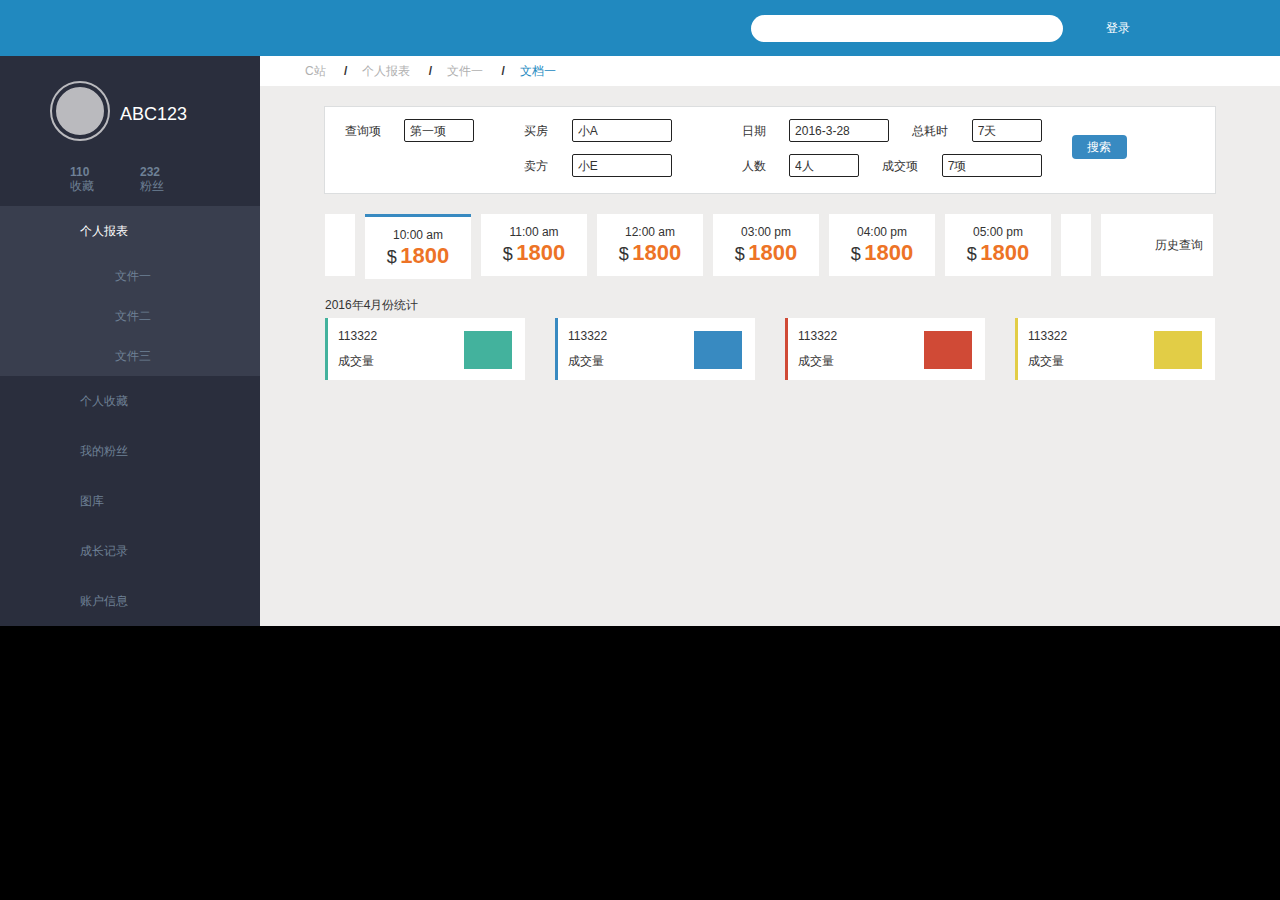
==== 1-09/index.html @ 7edbb819 "finish three component" ====
<!DOCTYPE html>
<html lang="en">
<head>
	<meta charset="UTF-8">
	<title>Document</title>
	<link rel="stylesheet" href="style.css">
	<link rel="stylesheet" href="normalize.css">
</head>
<body>
	<div class="header">
		<img src="images/logo.png" alt="">
		<div class="search">
			<input type="text">
			<i>登录</i>
		</div>
	</div>
	<div class="ctn clearfix">
		<div class="leftSide">
			<div class="person">
				<div class="pic">
					<div></div><i></i><span>ABC123</span>
				</div>

				<div class="fav"><strong>110</strong><i>收藏</i></div>
				<div class="fol"><strong>232</strong><i>粉丝</i></div>

			</div>
			<div class="sd-nav">
				<ul>
					<li class="select">
						<a>个人报表</a>
						<div>
						<ul class="per-table">
							<li><a href="">文件一</a></li>
							<li><a href="">文件二</a>
								<div>
									<ul>
										<li><a href="">文档一</a></li>
										<li><a href="">文档二</a></li>
									</ul>
								</div>
							</li>
							<li><a href="">文件三</a></li>
						</ul>
						</div>
					</li>
					<li><a href="">个人收藏</a></li>
					<li><a href="">我的粉丝</a></li>
					<li><a href="">图库</a></li>
					<li><a href="">成长记录</a></li>
					<li><a href="">账户信息</a></li>
				</ul>
			</div>
		</div>
		<div class="main">
			<div class="nav">
				<ul>
					<li><a href="">C站</a> <strong >/ </strong></li>
					<li><a href="">个人报表</a> <strong> / </strong></li>
					<li><a href="">文件一</a> <strong> / </strong></li>
					<li><a href="">文档一</a></li>
				</ul>
			</div>
			<div class="sech">
				<form action="post">
					<ul>
						<li>
							<label for="">查询项</label>
							<select>
								<option selected="selected">第一项</option>
								<option>第二项</option>
								<option>第三项</option>
							</select>
						</li>
						<li>
							<label for="">买房</label>
							<select>
								<option selected="selected">小A</option>
								<option>小S</option>
								<option>小C</option>
							</select><br>	
							<label for="">卖方</label>
							<select>
								<option selected="selected">小E</option>
								<option>小G</option>
								<option>小B</option>
							</select>
							<i></i>
						</li>
						<li>
							<label for="">日期</label>
							<select class="date">
								<option selected="selected">2016-3-28</option>
							</select>	
							<label for="">总耗时</label>
							<select>
								<option selected="selected">7天</option>
								<option>5天</option>
								<option>8天</option>
							</select><br>
							<label for="">人数</label>
							<select>
								<option selected="selected">4人</option>
								<option>3人</option>
								<option>10人</option>
							</select>	
							<label for="">成交项</label>
							<select class="count">
								<option selected="selected">7项</option>
								<option>4项</option>
								<option>5项</option>
							</select>
						</li>
						<li>
							<button>搜索</button>
						</li>
					</ul>
				</form>	
			</div>
			<div class="his">
				<div class="toLeft"></div>
				<ul>
					<li>
						<p>10:00 am</p>
						<i>$</i>
						<strong>1800</strong>
					</li>
					<li>
						<p>11:00 am</p>
						<i>$</i>
						<strong>1800</strong>
					</li>
					<li>
						<p>12:00 am</p>
						<i>$</i>
						<strong>1800</strong>
					</li>
					<li>
						<p>03:00 pm</p>
						<i>$</i>
						<strong>1800</strong>
					</li>
					<li>
						<p>04:00 pm</p>
						<i>$</i>
						<strong>1800</strong>
					</li>
					<li>
						<p>05:00 pm</p>
						<i>$</i>
						<strong>1800</strong>
					</li>
				</ul>
				<div class="toRight"></div>
				<div class="his-sech">
					历史查询
				</div>
			</div>
			<div class="tal">
				<p>2016年4月份统计</p>
				<ul>
					<li class="green col">
						<p>113322</p>
						<p>成交量</p>
						<div >
						</div>
					</li>
					<li class="blue col">
						<p>113322</p>
						<p>成交量</p>
						<div >
						</div>
					</li>
					<li class="red col">
						<p>113322</p>
						<p>成交量</p>
						<div >
						</div>
					</li>
					<li class="yellow col">
						<p>113322</p>
						<p>成交量</p>
						<div >
						</div>
					</li>
				</ul>
			</div>
		</div>
	</div>
</body>
</html>
---- 1-09/style.css ----
/* reset */
html,body,h1,h2,h3,h4,h5,h6,div,dl,dt,dd,ul,ol,li,p,blockquote,pre,hr,figure,table,caption,th,td,form,fieldset,legend,input,button,textarea,menu{margin:0;padding:0;}
header,footer,section,article,aside,nav,hgroup,address,figure,figcaption,menu,details{display:block;}
table{border-collapse:collapse;border-spacing:0;}
caption,th{text-align:left;font-weight:normal;}
html,body,fieldset,img,iframe,abbr{border:0;}
i,cite,em,var,address,dfn{font-style:normal;}
[hidefocus],summary{outline:0;}
li{list-style:none;}
h1,h2,h3,h4,h5,h6,small{font-size:100%;}
sup,sub{font-size:83%;}
pre,code,kbd,samp{font-family:inherit;}
q:before,q:after{content:none;}
textarea{overflow:auto;resize:none;}
label,summary{cursor:default;}
a,button{cursor:pointer;}
h1,h2,h3,h4,h5,h6,em,strong,b{font-weight:bold;}
del,ins,u,s,a,a:hover{text-decoration:none;}
body,textarea,input,button,select,keygen,legend{font:12px/1.14 arial,\5b8b\4f53;color:#333;outline:0;}
body{background:#fff;}

body{
	background: #000;
}
.clearfix:after{
	content: '.';
	display: block;
	clear: both;
	height: 0;
	overflow: hidden;
	visibility: hidden;
}
.header{
	height: 56px;
	width: 100%;
	background: #2189bf;
}
.header img {
	margin: 10px 0 0 100px;
}
.header .search{
	float: right;
	line-height: 56px;
	margin-right: 150px;

}
.header .search input{
	width: 312px;
	height: 27px;
	line-height: 27px;
	border-radius: 15px;
	background: url("images/search.png")  18px 5px no-repeat;
	background-color: #fff;
	text-indent: 50px;
	border: none;
}
.header .search i{
    display: inline-block;
    width: 44px;
    height: 51px;
    color: #fff;
    background: url("images/person.png") 0 20px no-repeat;
    margin-left: 20px;
    text-align: right;
}
.ctn{
	width: 1280px;
	margin: 0 auto;
	overflow: hidden;
}
.leftSide{
	float: left;
	width: 260px;
	padding-bottom: 9999px;
	margin-bottom: -9999px;
	color: #6e8095;
	background: #2a2e3d;
}
.person{
	height: 150px;
 	position: relative;
}
.person .pic div{
	position: absolute;
	top: 25px;
	left: 50px;
	width: 56px;
	height: 56px;
	border: 2px solid #bababe;
	border-radius: 50%;
}
.person .pic i{
	position: absolute;
	top: 31px;
	left: 56px;
	width: 44px;
	height: 44px;
	border: 2px solid #bababe;
	background: #bababe;
	border-radius: 50%;
}
.person .pic span{
	position: absolute;
	top: 48px;
	left: 120px;
	color: #fff;
	font-size: 18px;
}
.person .fav{
	position: absolute;
	top: 110px;
	left: 70px;
	width: 28px;

}
.person .fol{
	position: absolute;
	top: 110px;
	left: 140px;
	width: 28px;
}
.sd-nav>ul>li{
	line-height: 50px;
	text-indent: 80px;
	background: url("images/star.png") 52px 19px no-repeat;
}
.sd-nav a{
	color: #6e8095;
}
.sd-nav>ul>li:nth-child(1){
	background: url("images/table.png") 52px 19px no-repeat;
}
.sd-nav>ul>li:nth-child(1)>a{
	color: #fff;
}
.sd-nav>ul>li:nth-child(4){
	background: url("images/share.png") 52px 19px no-repeat;
}
.sd-nav>ul>li:nth-child(7)
{
	background: url("images/cou.png") 52px 19px no-repeat;
}
.sd-nav>ul>li:hover{
	background-color: #393e4e;
}
.sd-nav>ul>li:hover>a{
	color: #fff;
}
/*二级li*/
.sd-nav .per-table>li{
	line-height: 40px;
	text-indent: 115px;
}
.sd-nav .per-table>li{
	background: url("images/right.png") 80px 14px no-repeat,url("images/sha_file.png") 95px 14px no-repeat;
}
.sd-nav .per-table>li div {
	display: none;
}
.sd-nav .per-table>li:nth-child(2):hover div {
	display: block;
}
.sd-nav .per-table>li:hover{
	background: url("images/down.png") 79px 16px no-repeat,url("images/light_file.png") 95px 14px no-repeat;
}
.sd-nav .per-table>li:hover>a{
	color: #fff;
}

/*三级li*/
.sd-nav .per-table div li{
	line-height: 40px;
	text-indent: 137px;
	color: #6e8095;
}
.sd-nav .per-table div li{
	background: url("images/sha_doc.png") 120px 15px no-repeat;
}
.sd-nav .per-table div li:hover{
	background: url("images/light_doc.png") 120px 15px no-repeat;
}
.sd-nav .per-table div li:hover a{
	color: #fff;
}
.select{
	background-color: #393e4e!important;
}
.main{
	float: right;
	width: 1020px;
	background: #eeedec;
	padding-bottom: 9999px;
	margin-bottom: -9999px;
}
.main .nav{
	height: 30px;
	background: #fff;
	padding-left: 30px;
}
.main .nav li{
	float: left;
	line-height: 30px;
}
.main .nav a{
	margin: 0 15px;
	color: #b0b0b0; 
}
.main .nav a:last-child{
	color: #2289bf;
}
.main .nav a:hover{
	color: #2289bf;
}
.main .sech{
	height: 86px;
	width: 890px;
	margin: 20px auto;
	border: 1px solid #dcdedf;
	background-color: #fff;
}
.main .sech li{
	float: left;
	position: relative;
	margin-right: 30px;
}
.main .sech label{
	display: inline-block;
	margin: 0 20px;

}
.main .sech select{
	width: 70px;
	height: 23px;
	margin-top: 12px;
	line-height: 23px;
	border: 1px solid #222;
	border-radius: 2px;
	padding: 0 5px;
	-webkit-appearance: none;
	-moz-appearance: none;
	appearance: none;
	background: url(images/search_down.png)54px 9px no-repeat;
}
.main .sech ul>li:nth-child(2) select,.main .sech .date,.main .sech .count {
	width: 	100px;
	background: url(images/search_down.png)84px 9px no-repeat;
}
.main .sech ul>li:nth-child(2) i{
	display: inline-block;
    position: absolute;
    right: -30px;
    top: 23px;
    width: 30px;
    height: 38px;
	background: url(images/change.png)0px 0px no-repeat;
}
.main .sech ul>li:nth-child(3){
   margin-left: 20px;
}
.main .sech button{
	width: 55px;
	height: 24px;
	line-height: 24px;
	margin-top: 28px;
	border: none;
	border-radius: 4px;
	color: #fff;
	background-color: #388ac1;
}
.main .his .toLeft,.main .his .toRight{
	float: left;
	height: 62px;
	margin-right: 10px; 
}
.main .his,.main .tal{
	width: 890px;
	height: 75px;
	margin: 0 auto;
}
.main .his .toLeft{
	width: 30px;
	background: url(images/left.png)9px 23px no-repeat;
	background-color: #fff;
}
.main .his .toRight{
	width: 30px;
	background: url(images/lg_right.png)10px 23px no-repeat;
	background-color: #fff;
}
.his li{
	float: left;
	height: 62px;
	width: 106px;
	margin-right: 10px;
	text-align: center;
	background-color: #fff;
}
.his li:first-child{
	border-top: 3px solid #388ac1;
}
.his li:hover{
	border-top: 3px solid #388ac1;
}
.his li p{
	margin-top: 12px
}
.his li i{
	font-size: 18px;
	/*vertical-align: sub;*/
}
.his li strong{
	font-size: 22px;
	color: #ed7326;
}
.his .his-sech{
	float: left;
	height: 62px;
	padding-right: 10px;
	line-height: 62px;
	background: url(images/history.png) 11px 12px no-repeat;
	background-color: #fff;
	text-indent: 54px;	
}
.tal{
	margin-top: 10px!important;	
}
.tal ul{
	display: flex;
	margin-top: 5px;
}
.tal ul li{
	flex: 1;
	height: 62px;
	background: #fff;
}
.col+.col{
	margin-left: 30px;
}
.tal li div{
	float: right;
    margin: -38px 13px 0 0;
    height: 38px;
    width: 48px;
} 
.tal .green {
	border-left: 3px solid #43b29d;
} 
.tal .blue {
	border-left: 3px solid #388ac1;
} 
.tal .red {
	border-left: 3px solid #d04a36;
} 
.tal .yellow {
	border-left: 3px solid #e2cd46;
} 
.tal .green div{
	background: #43b29d;
} 
.tal .blue div{
	background: #388ac1;
} 
.tal .red div{
	background: #d04a36;
} 
.tal .yellow div{
	background: #e2cd46;
} 
.tal li p {
	width: 50%;
	margin-top: 12px;
    margin-left: 10px;
}
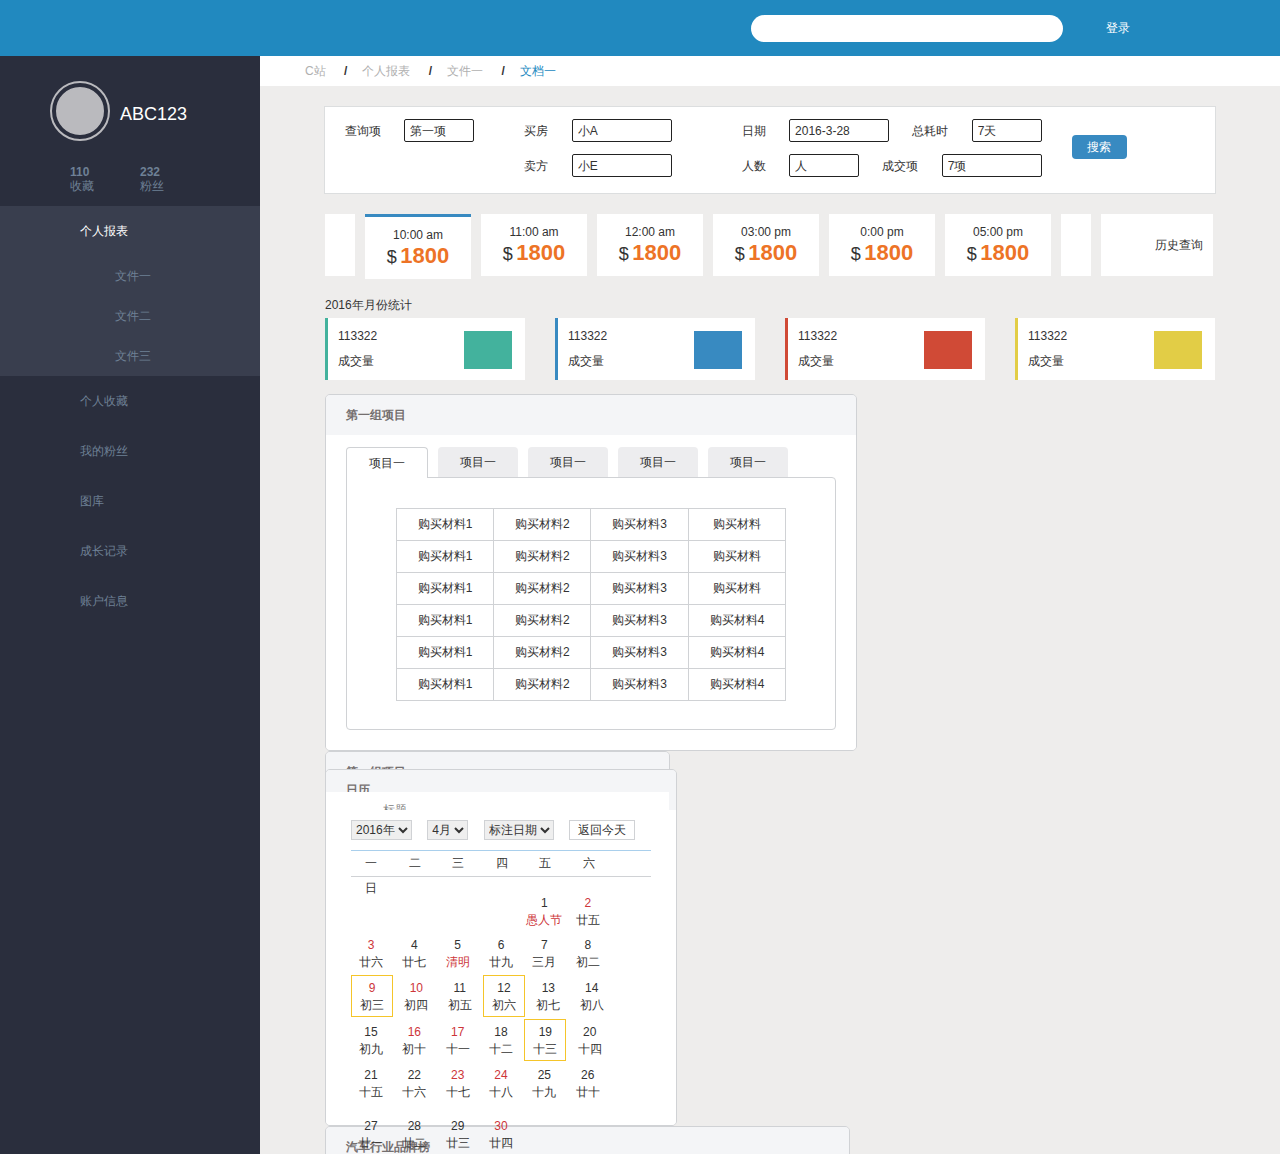
==== commit 4f940842: "complete！！！" ====
--- a/1-09/index.html
+++ b/1-09/index.html
@@ -1,191 +1,680 @@
 <!DOCTYPE html>
 <html lang="en">
+
 <head>
-	<meta charset="UTF-8">
-	<title>Document</title>
-	<link rel="stylesheet" href="style.css">
-	<link rel="stylesheet" href="normalize.css">
+    <meta charset="UTF-8">
+    <title>Document</title>
+    <link rel="stylesheet" href="style.css">
+    <link rel="stylesheet" href="normalize.css">
 </head>
+
 <body>
-	<div class="header">
-		<img src="images/logo.png" alt="">
-		<div class="search">
-			<input type="text">
-			<i>登录</i>
-		</div>
-	</div>
-	<div class="ctn clearfix">
-		<div class="leftSide">
-			<div class="person">
-				<div class="pic">
-					<div></div><i></i><span>ABC123</span>
-				</div>
+    <div class="header">
+        <img src="images/logo.png" alt="">
+        <div class="search">
+            <input type="text">
+            <i>登录</i>
+        </div>
+    </div>
+    <div class="ctn clearfix">
+        <div class="leftSide">
+            <div class="person">
+                <div class="pic">
+                    <div></div><i></i><span>ABC123</span>
+                </div>
+                <div class="fav"><strong>110</strong><i>收藏</i></div>
+                <div class="fol"><strong>232</strong><i>粉丝</i></div>
+            </div>
+            <div class="sd-nav">
+                <ul>
+                    <li class="select">
+                        <a>个人报表</a>
+                        <div>
+                            <ul class="per-table">
+                                <li><a href="">文件一</a></li>
+                                <li><a href="">文件二</a>
+                                    <div>
+                                        <ul>
+                                            <li><a href="">文档一</a></li>
+                                            <li><a href="">文档二</a></li>
+                                        </ul>
+                                    </div>
+                                </li>
+                                <li><a href="">文件三</a></li>
+                            </ul>
+                        </div>
+                    </li>
+                    <li><a href="">个人收藏</a></li>
+                    <li><a href="">我的粉丝</a></li>
+                    <li><a href="">图库</a></li>
+                    <li><a href="">成长记录</a></li>
+                    <li><a href="">账户信息</a></li>
+                </ul>
+            </div>
+        </div>
+        <div class="main">
+            <div class="nav">
+                <ul>
+                    <li><a href="">C站</a> <strong>/ </strong></li>
+                    <li><a href="">个人报表</a> <strong> / </strong></li>
+                    <li><a href="">文件一</a> <strong> / </strong></li>
+                    <li><a href="">文档一</a></li>
+                </ul>
+            </div>
+            <div class="sech">
+                <form action="post">
+                    <ul>
+                        <li>
+                            <label for="">查询项</label>
+                            <select>
+                                <option selected="selected">第一项</option>
+                                <option>第二项</option>
+                                <option>第三项</option>
+                            </select>
+                        </li>
+                        <li>
+                            <label for="">买房</label>
+                            <select>
+                                <option selected="selected">小A</option>
+                                <option>小S</option>
+                                <option>小C</option>
+                            </select>
+                            <br>
+                            <label for="">卖方</label>
+                            <select>
+                                <option selected="selected">小E</option>
+                                <option>小G</option>
+                                <option>小B</option>
+                            </select>
+                            <i></i>
+                        </li>
+                        <li>
+                            <label for="">日期</label>
+                            <select class="date">
+                                <option selected="selected">2016-3-28</option>
+                            </select>
+                            <label for="">总耗时</label>
+                            <select>
+                                <option selected="selected">7天</option>
+                                <option>5天</option>
+                                <option>8天</option>
+                            </select>
+                            <br>
+                            <label for="">人数</label>
+                            <select>
+                                <option selected="selected">人</option>
+                                <option>3人</option>
+                                <option>10人</option>
+                            </select>
+                            <label for="">成交项</label>
+                            <select class="count">
+                                <option selected="selected">7项</option>
+                                <option>项</option>
+                                <option>5项</option>
+                            </select>
+                        </li>
+                        <li>
+                            <button>搜索</button>
+                        </li>
+                    </ul>
+                </form>
+            </div>
+            <div class="his">
+                <div class="toLeft"></div>
+                <ul>
+                    <li>
+                        <p>10:00 am</p>
+                        <i>$</i>
+                        <strong>1800</strong>
+                    </li>
+                    <li>
+                        <p>11:00 am</p>
+                        <i>$</i>
+                        <strong>1800</strong>
+                    </li>
+                    <li>
+                        <p>12:00 am</p>
+                        <i>$</i>
+                        <strong>1800</strong>
+                    </li>
+                    <li>
+                        <p>03:00 pm</p>
+                        <i>$</i>
+                        <strong>1800</strong>
+                    </li>
+                    <li>
+                        <p>0:00 pm</p>
+                        <i>$</i>
+                        <strong>1800</strong>
+                    </li>
+                    <li>
+                        <p>05:00 pm</p>
+                        <i>$</i>
+                        <strong>1800</strong>
+                    </li>
+                </ul>
+                <div class="toRight"></div>
+                <div class="his-sech">
+                    历史查询
+                </div>
+            </div>
+            <div class="tal">
+                <p>2016年月份统计</p>
+                <ul>
+                    <li class="green col">
+                        <p>113322</p>
+                        <p>成交量</p>
+                        <div>
+                        </div>
+                    </li>
+                    <li class="blue col">
+                        <p>113322</p>
+                        <p>成交量</p>
+                        <div>
+                        </div>
+                    </li>
+                    <li class="red col">
+                        <p>113322</p>
+                        <p>成交量</p>
+                        <div>
+                        </div>
+                    </li>
+                    <li class="yellow col">
+                        <p>113322</p>
+                        <p>成交量</p>
+                        <div>
+                        </div>
+                    </li>
+                </ul>
+            </div>
+            <div class="pro">
+                <div class="mat">
+                    <h3>第一组项目</h3>
+                    <div>
+                        <ul>
+                            <li>
+                                <input type="radio" name="tabs" id="tab1" checked>
+                                <label for="tab1">项目一</label>
+                                <div id="table-cnt1" class="table-cnt">
+                                    <table>
+                                        <tr>
+                                            <td>购买材料1</td>
+                                            <td>购买材料2</td>
+                                            <td>购买材料3</td>
+                                            <td>购买材料</td>
+                                        </tr>
+                                        <tr>
+                                            <td>购买材料1</td>
+                                            <td>购买材料2</td>
+                                            <td>购买材料3</td>
+                                            <td>购买材料</td>
+                                        </tr>
+                                        <tr>
+                                            <td>购买材料1</td>
+                                            <td>购买材料2</td>
+                                            <td>购买材料3</td>
+                                            <td>购买材料</td>
+                                        </tr>
+                                        <tr>
+                                            <td>购买材料1</td>
+                                            <td>购买材料2</td>
+                                            <td>购买材料3</td>
+                                            <td>购买材料4</td>
+                                        </tr>
+                                        <tr>
+                                            <td>购买材料1</td>
+                                            <td>购买材料2</td>
+                                            <td>购买材料3</td>
+                                            <td>购买材料4</td>
+                                        </tr>
+                                        <tr>
+                                            <td>购买材料1</td>
+                                            <td>购买材料2</td>
+                                            <td>购买材料3</td>
+                                            <td>购买材料4</td>
+                                        </tr>
+										
 
-				<div class="fav"><strong>110</strong><i>收藏</i></div>
-				<div class="fol"><strong>232</strong><i>粉丝</i></div>
+                                    </table>
+                                </div>
+                            </li>
+                            <li>
+                                <input type="radio" name="tabs" id="tab2">
+                                <label for="tab2">项目一</label>
+                                <div id="table-cnt2" class="table-cnt">
+                                    <table>
+                                        <tr>
+                                            <td>购买材料21</td>
+                                            <td>购买材料22</td>
+                                            <td>购买材料23</td>
+                                            <td>购买材料24</td>
+                                        </tr>
+                                        <tr>
+                                            <td>购买材料21</td>
+                                            <td>购买材料22</td>
+                                            <td>购买材料23</td>
+                                            <td>购买材料24</td>
+                                        </tr>
+                                        <tr>
+                                            <td>购买材料21</td>
+                                            <td>购买材料22</td>
+                                            <td>购买材料23</td>
+                                            <td>购买材料24</td>
+                                        </tr>
+                                        <tr>
+                                            <td>购买材料21</td>
+                                            <td>购买材料22</td>
+                                            <td>购买材料23</td>
+                                            <td>购买材料24</td>
+                                        </tr>
+                                        <tr>
+                                            <td>购买材料21</td>
+                                            <td>购买材料22</td>
+                                            <td>购买材料23</td>
+                                            <td>购买材料24</td>
+                                        </tr>
+                                        <tr>
+                                            <td>购买材料1</td>
+                                            <td>购买材料2</td>
+                                            <td>购买材料3</td>
+                                            <td>购买材料4</td>
+                                        </tr>
+                                    </table>
+                                </div>
+                            </li>
+                            <li>
+                                <input type="radio" name="tabs" id="tab3">
+                                <label for="tab3">项目一</label>
+                                <div id="table-cnt3" class="table-cnt">
+                                    <table>
+                                        <tr>
+                                            <td>购买材料31</td>
+                                            <td>购买材料32</td>
+                                            <td>购买材料33</td>
+                                            <td>购买材料34</td>
+                                        </tr>
+                                        <tr>
+                                            <td>购买材料31</td>
+                                            <td>购买材料32</td>
+                                            <td>购买材料33</td>
+                                            <td>购买材料34</td>
+                                        </tr>
+                                        <tr>
+                                            <td>购买材料31</td>
+                                            <td>购买材料32</td>
+                                            <td>购买材料33</td>
+                                            <td>购买材料34</td>
+                                        </tr>
+                                        <tr>
+                                            <td>购买材料31</td>
+                                            <td>购买材料32</td>
+                                            <td>购买材料33</td>
+                                            <td>购买材料34</td>
+                                        </tr>
+                                        <tr>
+                                            <td>购买材料31</td>
+                                            <td>购买材料32</td>
+                                            <td>购买材料33</td>
+                                            <td>购买材料34</td>
+                                        </tr>
+                                        <tr>
+                                            <td>购买材料1</td>
+                                            <td>购买材料2</td>
+                                            <td>购买材料3</td>
+                                            <td>购买材料4</td>
+                                        </tr>
+                                    </table>
+                                </div>
+                            </li>
+                            <li>
+                                <input type="radio" name="tabs" id="tab4">
+                                <label for="tab4">项目一</label>
+                                <div  id="table-cnt4"class="table-cnt">
+                                    <table>
+                                        <tr>
+                                            <td>购买材料41</td>
+                                            <td>购买材料42</td>
+                                            <td>购买材料43</td>
+                                            <td>购买材料44</td>
+                                        </tr>
+                                        <tr>
+                                            <td>购买材料41</td>
+                                            <td>购买材料42</td>
+                                            <td>购买材料43</td>
+                                            <td>购买材料44</td>
+                                        </tr>
+                                        <tr>
+                                            <td>购买材料41</td>
+                                            <td>购买材料42</td>
+                                            <td>购买材料43</td>
+                                            <td>购买材料44</td>
+                                        </tr>
+                                        <tr>
+                                            <td>购买材料41</td>
+                                            <td>购买材料42</td>
+                                            <td>购买材料43</td>
+                                            <td>购买材料44</td>
+                                        </tr>
+                                        <tr>
+                                            <td>购买材料41</td>
+                                            <td>购买材料42</td>
+                                            <td>购买材料43</td>
+                                            <td>购买材料44</td>
+                                        </tr>
+                                        <tr>
+                                            <td>购买材料1</td>
+                                            <td>购买材料2</td>
+                                            <td>购买材料3</td>
+                                            <td>购买材料4</td>
+                                        </tr>
+                                    </table>
+                                </div>
+                            </li>
+                            <li>
+                                <input type="radio" name="tabs" id="tab5">
+                                <label for="tab5">项目一</label>
+                                <div id="table-cnt5" class="table-cnt">
+                                    <table>
+                                        <tr>
+                                            <td>购买材料51</td>
+                                            <td>购买材料52</td>
+                                            <td>购买材料53</td>
+                                            <td>购买材料54</td>
+                                        </tr>
+                                        <tr>
+                                            <td>购买材料51</td>
+                                            <td>购买材料52</td>
+                                            <td>购买材料53</td>
+                                            <td>购买材料54</td>
+                                        </tr>
+                                        <tr>
+                                            <td>购买材料51</td>
+                                            <td>购买材料52</td>
+                                            <td>购买材料53</td>
+                                            <td>购买材料54</td>
+                                        </tr>
+                                        <tr>
+                                            <td>购买材料51</td>
+                                            <td>购买材料52</td>
+                                            <td>购买材料53</td>
+                                            <td>购买材料54</td>
+                                        </tr>
+                                        <tr>
+                                            <td>购买材料51</td>
+                                            <td>购买材料52</td>
+                                            <td>购买材料53</td>
+                                            <td>购买材料54</td>
+                                        </tr>
+                                        <tr>
+                                            <td>购买材料1</td>
+                                            <td>购买材料2</td>
+                                            <td>购买材料3</td>
+                                            <td>购买材料4</td>
+                                        </tr>
+                                    </table>
+                                </div>
+                            </li>
+                        </ul>
+                    </div>
+                </div>
+                <div class="sign">
+                    <h3>第一组项目</h3>
+                    <div>
+                    	<ul>
+                    		<li><p>标题</p><input type="text" value="项目报表三"></li>
+                    		<li class="price">
+                    			<span><p>价格</p><input type="text" value="￥158"></span>
+                    			<span><p>负责人</p><input type="text"value="小A"></span>
+                    			</li>
+                    		<li class="despt"><p>详细描述</p><input type="text"value="该项目目前的负责人是......"></li>
+                    		<li><input type="checkbox"><label>遵守保密协议</label><button>搜索</button></li>
+                    	</ul>
+                    </div>
+                </div>
+            </div>
+            <div class="last">
+                <div class="date">
+                    <h3>日历</h3>
+                    <div>
+                       	<div class="date-sel">
+ 							<select name="" id="">
+ 								<option value="">2015年</option>
+ 								<option value="" selected="selected">2016年</option>
+ 							</select>
+ 							<select name="" id="">
+ 								<option value=""> 1月</option>
+ 								<option value="">2月</option>
+ 								<option value=""> 3月</option>
+ 								<option value="" selected="selected">4月</option>
+ 							</select>
+ 							<select name="" id="">
+ 								<option value=""selected="selected">标注日期</option>
+ 								<option value=""></option>
+ 							</select>
+ 							<span>返回今天</span>
+ 						</div>
+ 						<div class="week">
+ 							<span>一</span>
+ 							<span>二</span>
+ 							<span>三</span>
+ 							<span>四</span>
+ 							<span>五</span>
+ 							<span>六</span>
+ 							<span>日</span>
+ 						</div>
+ 						<div class="date-item">
+ 							<span>
+ 								<p></p>
+ 								<p></p>
+ 							</span>
+ 							<span>
+ 								<p></p>
+ 								<p></p>
+ 							</span>
+ 							<span>
+ 								<p></p>
+ 								<p></p>
+ 							</span>
+ 							<span>
+ 								<p></p>
+ 								<p></p>
+ 							</span>
+ 							<span>
+ 								<p>1</p>
+ 								<p class="fes">愚人节</p>
+ 							</span>
+ 							<span>
+ 								<p class="weeken">2</p>
+ 								<p>廿五</p>
+ 							</span>
+ 							<span>
+ 								<p class="weeken">3</p>
+ 								<p>廿六</p>
+ 							</span>
+ 							<span>
+ 								<p>4</p>
+ 								<p>廿七</p>
+ 							</span>
+ 							<span>
+ 								<p>5</p>
+ 								<p class="fes">清明</p>
+ 							</span>
+ 							<span>
+ 								<p>6</p>
+ 								<p>廿九</p>
+ 							</span>
+ 							<span>
+ 								<p>7</p>
+ 								<p>三月</p>
+ 							</span>
+ 							<span>
+ 								<p>8</p>
+ 								<p>初二</p>
+ 							</span>
+ 							<span
+ 							 class="mark"	 >
+ 								<p class="weeken">9</p>
+ 								<p>初三</p>
+ 							</span>
+ 							<span>
+ 								<p class="weeken">10</p>
+ 								<p>初四</p>
+ 							</span>
+ 							<span>
+ 								<p>11</p>
+ 								<p>初五</p>
+ 							</span>
+ 							<span class="mark">
+ 								<p>12</p>
+ 								<p>初六</p>
+ 							</span>
+ 							<span>
+ 								<p>13</p>
+ 								<p>初七</p>
+ 							</span>
+ 							<span>
+ 								<p>14</p>
+ 								<p>初八</p>
+ 							</span>
+ 							<span>
+ 								<p>15</p>
+ 								<p>初九</p>
+ 							</span>
+ 							<span>
+ 								<p class="weeken">16</p>
+ 								<p>初十</p>
+ 							</span>
+ 							<span>
+ 								<p class="weeken">17</p>
+ 								<p>十一</p>
+ 							</span>
+ 							<span>
+ 								<p>18</p>
+ 								<p>十二</p>
+ 							</span>
+ 							<span class="mark">
+ 								<p>19</p>
+ 								<p>十三</p>
+ 							</span>
+ 							<span>
+ 								<p>20</p>
+ 								<p>十四</p>
+ 							</span>
+ 							<span>
+ 								<p>21</p>
+ 								<p>十五</p>
+ 							</span>
+ 							<span>
+ 								<p>22</p>
+ 								<p>十六</p>
+ 							</span>
+ 							<span>
+ 								<p class="weeken">23</p>
+ 								<p>十七</p>
+ 							</span>
+ 							<span>
+ 								<p class="weeken">24</p>
+ 								<p>十八</p>
+ 							</span>
+ 							<span>
+ 								<p>25</p>
+ 								<p>十九</p>
+ 							</span>
+ 							<span>
+ 								<p>26</p>
+ 								<p>廿十</p>
+ 							</span>
+ 							<span>
+ 								<p>27</p>
+ 								<p>廿一</p>
+ 							</span>
+ 							<span>
+ 								<p>28</p>
+ 								<p>廿二</p>
+ 							</span>
+ 							<span>
+ 								<p>29</p>
+ 								<p>廿三</p>
+ 							</span>
+ 							<span>
+ 								<p class="weeken">30</p>
+ 								<p>廿四</p>
+ 							</span>
+ 							<span>
+ 								<p> </p>
+ 								<p> </p>
+ 							</span>
+ 						</div>
+                    </div>
+                </div>
+                <div class="car">
+                    <h3>汽车行业品牌榜</h3>
+                    <div>
+						<div>
+							<table>
 
-			</div>
-			<div class="sd-nav">
-				<ul>
-					<li class="select">
-						<a>个人报表</a>
-						<div>
-						<ul class="per-table">
-							<li><a href="">文件一</a></li>
-							<li><a href="">文件二</a>
-								<div>
-									<ul>
-										<li><a href="">文档一</a></li>
-										<li><a href="">文档二</a></li>
-									</ul>
-								</div>
-							</li>
-							<li><a href="">文件三</a></li>
-						</ul>
+								<tr>
+									<td>排名</td>
+									<td>品牌</td>
+									<td>搜索指数</td>
+								</tr>
+								<tr class="act">
+									<td>1</td>
+									<td>大众</td>
+									<td class="car-1">84912001<span><i></i></span></td>
+								</tr>
+								<tr>
+									<td>2</td>
+									<td>丰田</td>
+									<td class="car-2">29306333 <span><i></i></span></td>
+								</tr>
+								<tr>
+									<td>3</td>
+									<td>奥迪</td>
+									<td class="car-3">23129080 <span><i></i></span></td>
+								</tr>
+								<tr>
+									<td>4</td>
+									<td>本田</td>
+									<td class="car-4">22888485 <span><i></i></span></td>
+								</tr>
+								<tr>
+									<td>5</td>
+									<td>福特</td>
+									<td class="car-5">21343434 <span><i></i></span></td>
+								</tr>
+								<tr>
+									<td>6</td>
+									<td>宝马</td>
+									<td class="car-6">20342343 <span><i></i></span></td>
+								</tr>
+								<tr>
+									<td>7</td>
+									<td>现代</td>
+									<td class="car-7">19453456 <span><i></i></span></td>
+								</tr>
+								<tr>
+									<td>8</td>
+									<td>起亚</td>
+									<td class="car-8">19234555 <span><i></i></span></td>
+								</tr>
+								<tr>
+									<td>9</td>
+									<td>奔驰</td>
+									<td class="car-9">19134355 <span><i></i></span></td>
+								</tr>
+								<tr>
+									<td>10</td>
+									<td>别克</td>
+									<td class="car-10">18436436 <span><i></i></span></td>
+								</tr>
+							</table>
 						</div>
-					</li>
-					<li><a href="">个人收藏</a></li>
-					<li><a href="">我的粉丝</a></li>
-					<li><a href="">图库</a></li>
-					<li><a href="">成长记录</a></li>
-					<li><a href="">账户信息</a></li>
-				</ul>
-			</div>
-		</div>
-		<div class="main">
-			<div class="nav">
-				<ul>
-					<li><a href="">C站</a> <strong >/ </strong></li>
-					<li><a href="">个人报表</a> <strong> / </strong></li>
-					<li><a href="">文件一</a> <strong> / </strong></li>
-					<li><a href="">文档一</a></li>
-				</ul>
-			</div>
-			<div class="sech">
-				<form action="post">
-					<ul>
-						<li>
-							<label for="">查询项</label>
-							<select>
-								<option selected="selected">第一项</option>
-								<option>第二项</option>
-								<option>第三项</option>
-							</select>
-						</li>
-						<li>
-							<label for="">买房</label>
-							<select>
-								<option selected="selected">小A</option>
-								<option>小S</option>
-								<option>小C</option>
-							</select><br>	
-							<label for="">卖方</label>
-							<select>
-								<option selected="selected">小E</option>
-								<option>小G</option>
-								<option>小B</option>
-							</select>
-							<i></i>
-						</li>
-						<li>
-							<label for="">日期</label>
-							<select class="date">
-								<option selected="selected">2016-3-28</option>
-							</select>	
-							<label for="">总耗时</label>
-							<select>
-								<option selected="selected">7天</option>
-								<option>5天</option>
-								<option>8天</option>
-							</select><br>
-							<label for="">人数</label>
-							<select>
-								<option selected="selected">4人</option>
-								<option>3人</option>
-								<option>10人</option>
-							</select>	
-							<label for="">成交项</label>
-							<select class="count">
-								<option selected="selected">7项</option>
-								<option>4项</option>
-								<option>5项</option>
-							</select>
-						</li>
-						<li>
-							<button>搜索</button>
-						</li>
-					</ul>
-				</form>	
-			</div>
-			<div class="his">
-				<div class="toLeft"></div>
-				<ul>
-					<li>
-						<p>10:00 am</p>
-						<i>$</i>
-						<strong>1800</strong>
-					</li>
-					<li>
-						<p>11:00 am</p>
-						<i>$</i>
-						<strong>1800</strong>
-					</li>
-					<li>
-						<p>12:00 am</p>
-						<i>$</i>
-						<strong>1800</strong>
-					</li>
-					<li>
-						<p>03:00 pm</p>
-						<i>$</i>
-						<strong>1800</strong>
-					</li>
-					<li>
-						<p>04:00 pm</p>
-						<i>$</i>
-						<strong>1800</strong>
-					</li>
-					<li>
-						<p>05:00 pm</p>
-						<i>$</i>
-						<strong>1800</strong>
-					</li>
-				</ul>
-				<div class="toRight"></div>
-				<div class="his-sech">
-					历史查询
-				</div>
-			</div>
-			<div class="tal">
-				<p>2016年4月份统计</p>
-				<ul>
-					<li class="green col">
-						<p>113322</p>
-						<p>成交量</p>
-						<div >
-						</div>
-					</li>
-					<li class="blue col">
-						<p>113322</p>
-						<p>成交量</p>
-						<div >
-						</div>
-					</li>
-					<li class="red col">
-						<p>113322</p>
-						<p>成交量</p>
-						<div >
-						</div>
-					</li>
-					<li class="yellow col">
-						<p>113322</p>
-						<p>成交量</p>
-						<div >
-						</div>
-					</li>
-				</ul>
-			</div>
-		</div>
-	</div>
+                    </div>
+                </div>
+            </div>
+        </div>
+    </div>
 </body>
+
 </html>--- a/1-09/style.css
+++ b/1-09/style.css
@@ -17,10 +17,8 @@
 h1,h2,h3,h4,h5,h6,em,strong,b{font-weight:bold;}
 del,ins,u,s,a,a:hover{text-decoration:none;}
 body,textarea,input,button,select,keygen,legend{font:12px/1.14 arial,\5b8b\4f53;color:#333;outline:0;}
-body{background:#fff;}
-
 body{
-	background: #000;
+	background: #DCDEDF;
 }
 .clearfix:after{
 	content: '.';
@@ -272,7 +270,7 @@
 	height: 62px;
 	margin-right: 10px; 
 }
-.main .his,.main .tal{
+.main .his,.main .tal,.main .pro,.main .last {
 	width: 890px;
 	height: 75px;
 	margin: 0 auto;
@@ -371,3 +369,290 @@
 	margin-top: 12px;
     margin-left: 10px;
 }
+.main .pro{
+	height: 355px;
+	margin-top: 20px;
+	margin-bottom: 20px;
+}
+.pro .mat,.pro .sign,.last .date,.last .car{
+	display: inline-block;
+	height: 100%;
+	border: 1px solid #d0d2d5;
+	border-radius: 5px;
+}
+.pro .mat{
+	width: 530px;
+	margin-right: 10px;
+}
+.pro .mat h3,.pro .sign h3,.last .date h3,.last .car h3{
+	height: 40px;
+	line-height: 40px;
+	padding-left: 20px;
+	color: #746F6F;
+	background: #f4f5f7;
+    border-top-left-radius: 4px;
+    border-top-right-radius: 4px;
+}
+.pro .mat>div,.pro .sign>div,.last .date>div,.last .car>div{
+	position: relative;
+	height: 315px;
+	background: #fff;
+	border-bottom-right-radius: 4px;
+	border-bottom-left-radius: 4px;
+}
+.pro .mat ul{
+	margin-left: 20px;
+}
+.pro .mat ul li {
+  	float: left;
+  	display: block;
+}
+.pro .mat input[type="radio"] {
+  	position: absolute;
+  	top: -9999px;
+  	left: -9999px;
+}
+.pro .mat label {
+	position: relative;
+	display: inline-block;
+    width: 80px;
+    height: 30px;
+    margin: 12px 10px 0 0;
+    line-height: 30px;
+    text-align: center;
+    background: #ededef;
+    border-top-left-radius: 4px;
+    border-top-right-radius: 4px;
+
+}
+.pro .mat .table-cnt{
+	position: absolute;
+	z-index: 2;
+    display: none;
+	border: 1px solid #d0d2d5;
+    right: 20px;
+    bottom: 20px;
+    left: 20px;
+    top: 42px;
+    background: #fff;
+    border-top-right-radius: 4px;
+    border-bottom-left-radius: 4px;
+    border-bottom-right-radius: 4px;
+}
+.pro .mat [id^="tab"]:checked + label {
+  	border: 1px solid #d0d2d5;
+  	border-bottom: none; 
+  	background: #fff;
+  	z-index: 3;
+}
+.pro .mat [id^="tab"]:checked ~ [id^="table-cnt"]{
+  	display: block;
+}
+.pro .mat .table-cnt table{
+	width: 80%;
+	margin: 30px auto;
+}
+.pro .mat .table-cnt table td{
+	width: 80px;
+	height: 31px;
+	line-height: 31px;
+	text-align: center;
+	border:  1px solid #d0d2d5;
+
+}
+.pro .sign{
+	width: 343px;
+	
+}  
+.pro .sign ul{
+	position: absolute;
+ }
+.pro .sign li{
+    padding: 8px 0 2px 15px;
+    margin: 2px 36px 2px 42px;
+ }
+.pro .sign li p {
+	color: gray;
+	margin: 2px 0 2px 0
+}
+.pro .sign li input{
+	border: none;
+	height: 20px;
+	line-height: 20px;
+}
+.pro .sign .price span{
+	display: inline-block;
+    width: 32%;
+}
+.pro .sign .price {
+	border: 1px solid #d0d2d5;
+	border-left: none;
+	border-right: none;
+}
+.pro .sign .despt {
+	height: 110px;
+	border-bottom: 1px solid #d0d2d5;
+}
+.pro .sign li:last-child input{
+	margin-top: 5px;
+}
+.pro .sign li  label{
+	vertical-align: super;
+	display: inline-block;
+	margin-left: 10px;
+	margin-right: 103px;
+}
+.pro .sign li button{
+	width: 50px;
+	height: 25px;
+	background: #388bc2;
+	color: #fff;
+	border: none;
+}
+.main .last{
+	height: 355px;
+	margin-bottom: 30px;
+}
+.main .last .date{
+	width: 350px;
+	margin-right: 10px;
+}
+.main .last .date .date-sel{
+	position: absolute;
+	top: 10px;
+    left: 25px;
+}
+.main .last .date .date-sel select{
+	margin-right: 12px;
+	height: 20px;
+	border: 1px solid #d0d2d5
+}
+.main .last .date .date-sel span {
+	display: inline-block;
+	width: 64px;
+	height: 18px;
+    line-height: 18px;
+	text-align: center;
+	border: 1px solid #d0d2d5
+}
+.main .last .date .week{
+	position: absolute;
+	top: 40px;
+    left: 25px;
+    right: 25px;
+    height: 25px;
+    line-height: 25px;
+    border-top: 1px solid #a9cfec;
+    border-bottom: 1px solid #d0d2d5;
+}
+.main .last .date .week span,.main .last .date .date-item span{
+	display: inline-block;
+	width:  11.4%;
+	padding: 0 3px;
+	text-align: center;
+}
+.main .last .date .date-item{
+	position: absolute;
+	top: 72px;
+    left: 25px;
+    right: 25px;	
+}
+.main .last .date .date-item span{
+	height: 32px;
+    line-height: 17px;
+    width: 12%;
+    margin-bottom: 2px;
+    padding: 4px 2px;
+}
+.main .last .date .date-item span:hover{
+	background: #a9cfec;
+	color: #fff;
+}
+.main .last .date .weeken{
+	color: #cd3539;
+}
+.main .last .date .fes{
+	color: #cd3539;
+}
+.main .last .date .mark{
+	border: 1px solid #f5c52a
+}
+.main .last .car{
+	width: 523px;
+}
+.main .last .car table td{
+	border: 1px solid #d0d2d5;
+	text-align: center;
+	height: 25px;
+	padding: 0 21px;
+}
+.main .last .car table{
+	width: 80%;
+	margin: 0 auto;
+	
+}
+.main .last .car>div>div{
+	padding-top: 15px
+}
+.main .last .car tr:hover{
+	background: #f4f5f7;
+}
+.main .last .car .act{
+	background: #f4f5f7;
+}
+.main .last .car i{
+	position: absolute;
+	top: 0;
+	left: 0;
+	display: inline-block;
+	height: 3px;
+}
+.main .last .car .car-1 i{
+	width: 80%;
+	background: #ec6d51;
+}
+.main .last .car .car-2 i{
+	width: 78%;
+	background: #ef8150;
+}
+.main .last .car .car-3 i{
+	width: 75%;
+	background: #f19e4f;
+}
+.main .last .car .car-4 i{
+	width: 70%;
+	background: #9ed7f4;
+}
+.main .last .car .car-5 i{
+	width: 68%;
+	background: #516e7d;
+}
+.main .last .car .car-6 i{
+	width: 63%;
+	background: #6046c0;
+}
+.main .last .car .car-7 i{
+	width: 60%;
+	background: #582e3b;
+}
+.main .last .car .car-8 i{
+	width: 55%;
+	background: #aa969c;
+}
+.main .last .car .car-9 i{
+	width: 49%;
+	background: #ed6e52;
+}
+.main .last .car .car-10 i{
+	width: 45%;
+	background: #ed6e52;
+}
+.main .last .car  span{
+	position: relative;
+	display: inline-block;
+	width: 160px;
+	height: 3px;
+	margin-left: 20px;
+	background: #d0d2d5;	
+}
+
